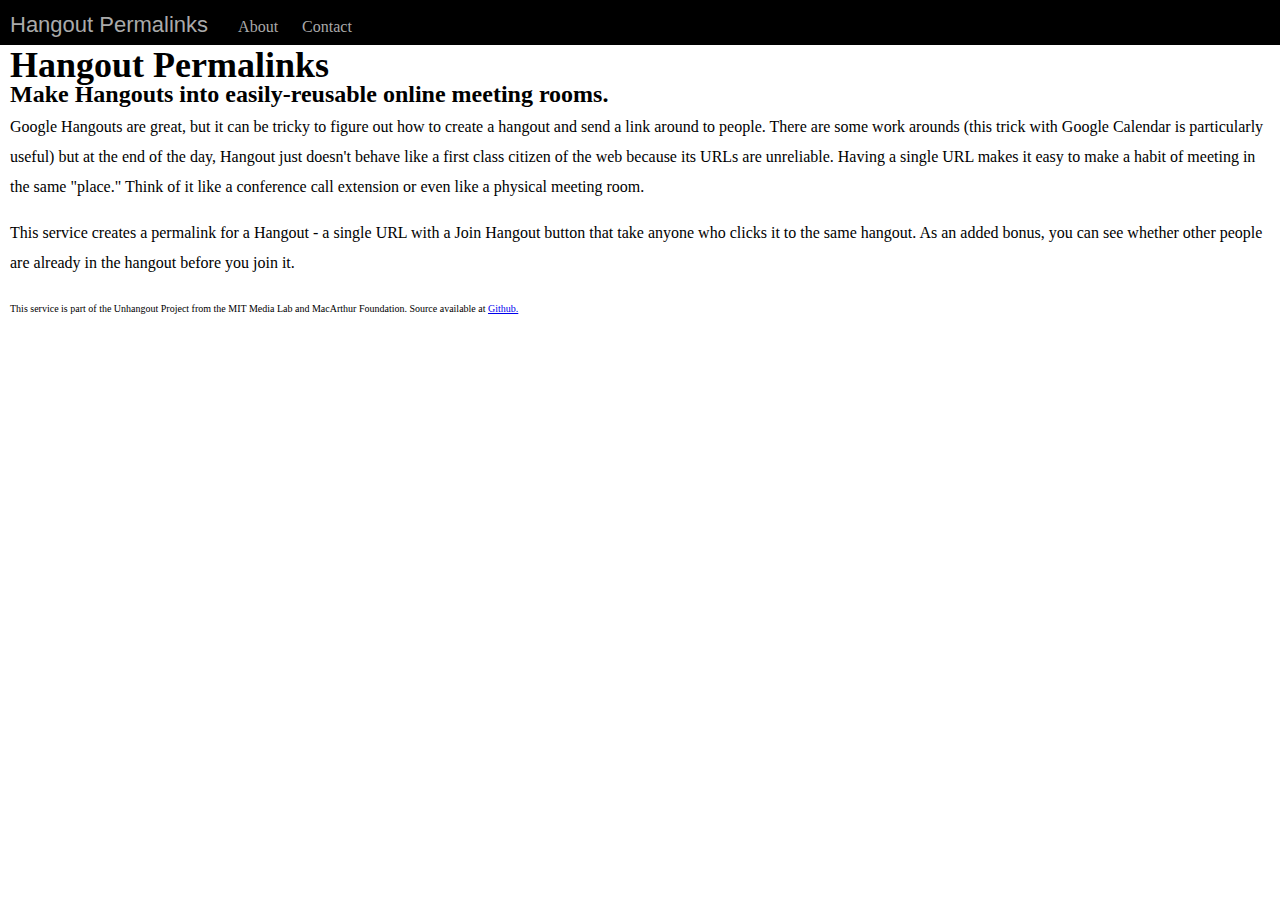
==== index.html @ 660e742a "Header and typography styles." ====
<!DOCTYPE html>
<html> 
    <head>
        <title>Hangout Permalinks</title>
        <meta http-equiv="content-type" content="text/html; charset-UTF-8"/>
        <link rel="stylesheet" href="css/base.css" />
    </head>
    <body> 
       <header>
           <h1>
               <a href="index.html">Hangout Permalinks</a> 
           </h1>
           <nav>
               <a href="about.html">About</a>
               <a href="contact.html">Contact</a>
           </nav> 
        </header>
        <article>
            <h1>Hangout Permalinks</h1>
            <h2>Make Hangouts into easily-reusable online meeting rooms.</h2> 
            <p>Google Hangouts are great, but it can be tricky to figure out how to create a hangout and send a link around to people. There are some work arounds (this trick with Google Calendar is particularly useful) but at the end of the day, Hangout just doesn't behave like a first class citizen of the web because its URLs are unreliable. Having a single URL makes it easy to make a habit of meeting in the same "place." Think of it like a conference call extension or even like a physical meeting room.</P> 
        
        
            <p>This service creates a permalink for a Hangout - a single URL with a Join Hangout button that take anyone who clicks it to the same hangout. As an added bonus, you can see whether other people are already in the hangout before you join it.</P> 
            
    
        </article>
        <footer>
            <P>This service is part of the Unhangout Project from the MIT Media Lab and MacArthur Foundation. Source available at <a href="https://github.com/drewww/unhangout"> Github.</a> </P>
            
        </footer>
    </body>      
</html>
---- css/base.css ----
* {
    box-sizing: border-box; 
    margin: 0;
    padding: 0;  
}

body {
    font-family: georgia, serif;
    font-size: 16px; 
    line-height: 30px;
}

p {
    margin-bottom: 16px;
}
  
header {
    background-color: #000000;
    color: #ffffff;
    height: 45px;
}

header h1 {
    float: left;
    font-family: helvetica, arial, sans-serif;
    font-size: 22px;
    font-weight: 500;  
    padding: 10px; /*TRouBLe */
}
 
header nav {
    float:left;
    margin-top: 12px; 
}

header a {
    color: #aaaaaa;
    margin-right: 20px;
    text-decoration: none;  
}

header a:link {}
header a:visited {}
header a:hover {
    color: #ffffff;
}
header a:active {
    text-decoration: underline;
}
header a:focus {}

article {
    clear: both;
    padding: 0 10px 0 10px;
}

article h1 {
    font-size: 36px;
    line-height: :44px;
    margin-top: 4px;
}

article h2 {
    font-size: 24px;
    line-height: 28px;
    margin-bottom: 4px;
     
}

footer {
    font-size: 10px;
    padding: 0 10px 0 10px;
}
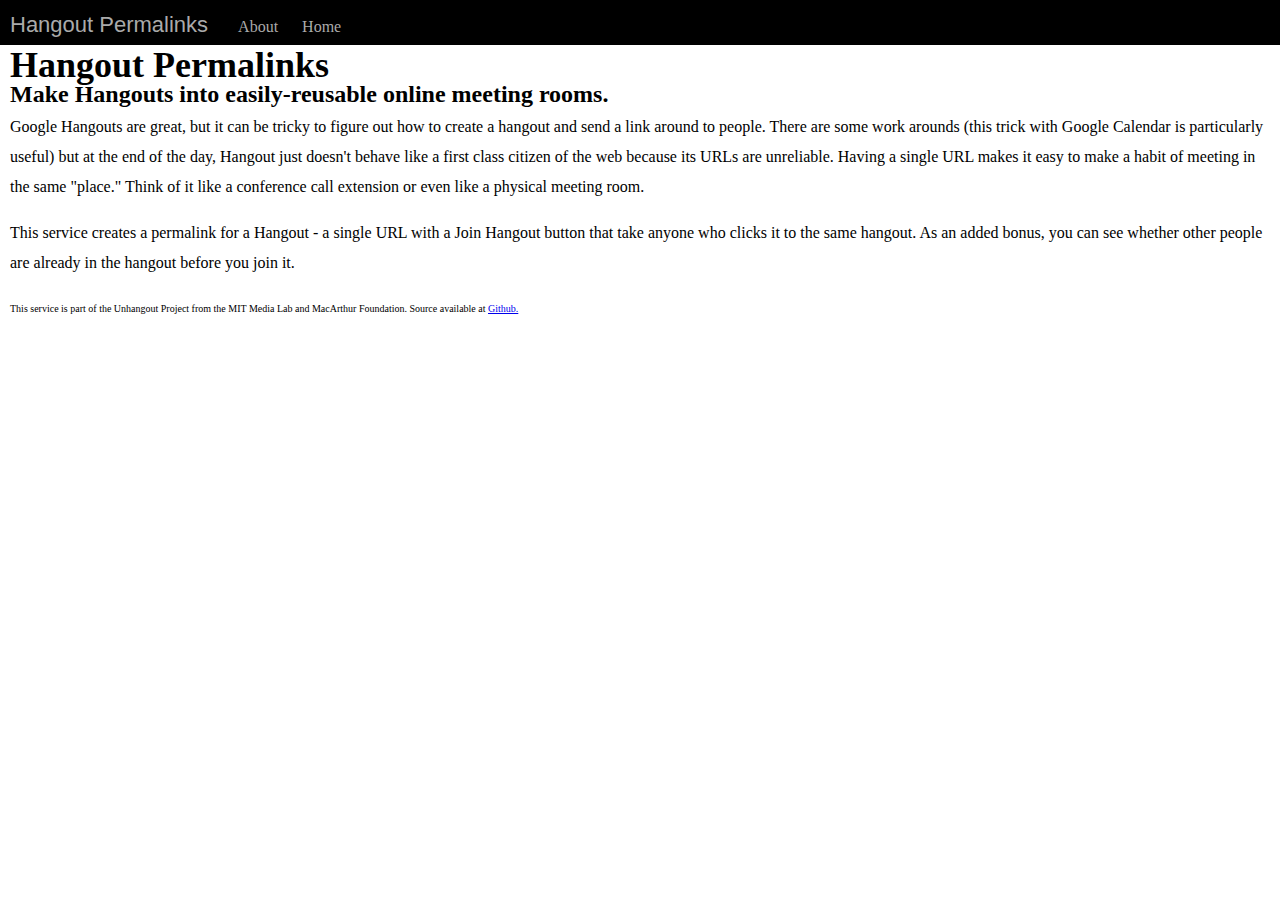
==== commit 43540221: "updated index" ====
--- a/index.html
+++ b/index.html
@@ -12,7 +12,7 @@
            </h1>
            <nav>
                <a href="about.html">About</a>
-               <a href="contact.html">Contact</a>
+               <a href="indext.html">Home</a>
            </nav> 
         </header>
         <article>
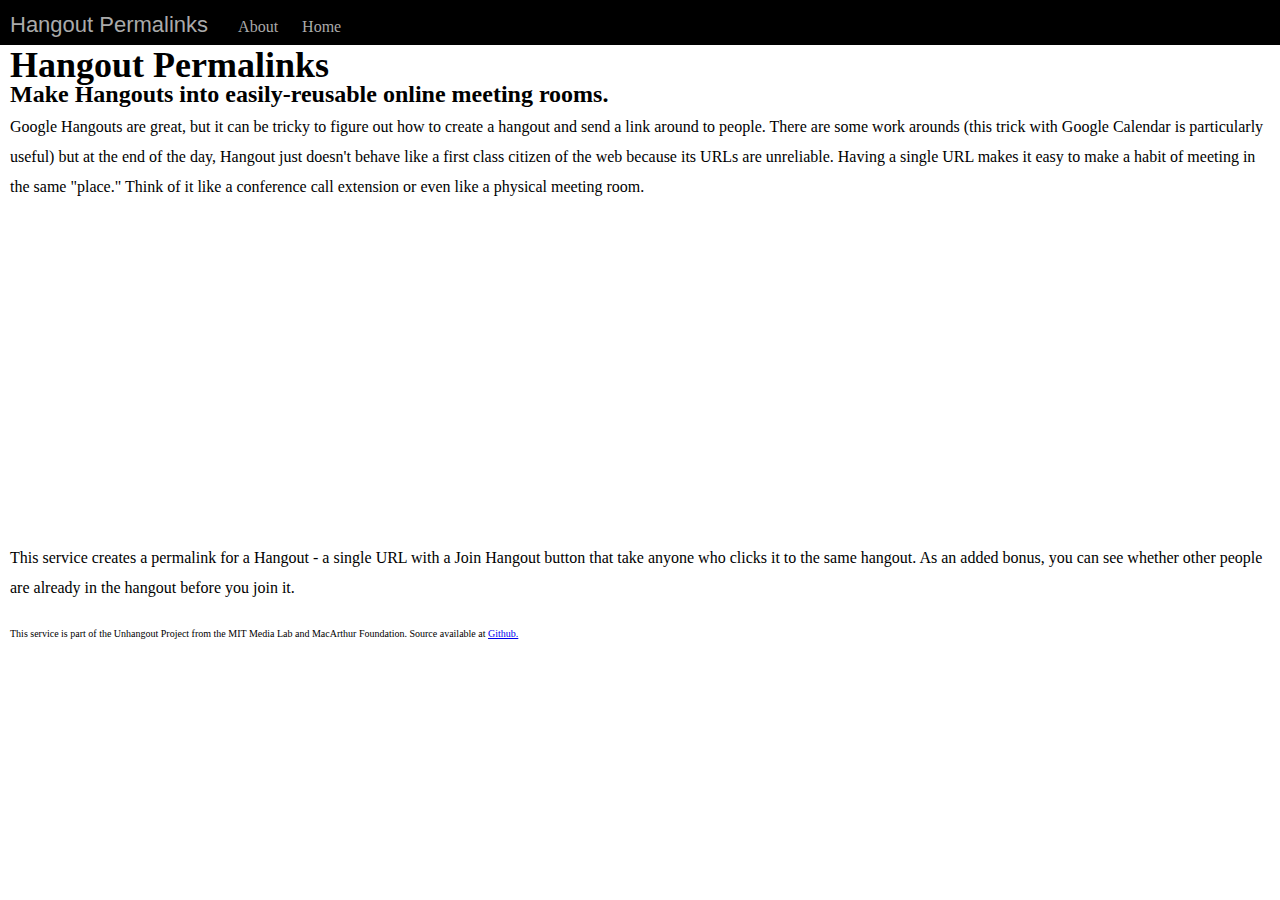
==== commit df714122: "youtube iframe embeb" ====
--- a/index.html
+++ b/index.html
@@ -19,7 +19,7 @@
             <h1>Hangout Permalinks</h1>
             <h2>Make Hangouts into easily-reusable online meeting rooms.</h2> 
             <p>Google Hangouts are great, but it can be tricky to figure out how to create a hangout and send a link around to people. There are some work arounds (this trick with Google Calendar is particularly useful) but at the end of the day, Hangout just doesn't behave like a first class citizen of the web because its URLs are unreliable. Having a single URL makes it easy to make a habit of meeting in the same "place." Think of it like a conference call extension or even like a physical meeting room.</P> 
-        
+        <iframe width="420" height="315" src="//www.youtube.com/embed/X8GFWVy2ghM" frameborder="0" allowfullscreen></iframe>
         
             <p>This service creates a permalink for a Hangout - a single URL with a Join Hangout button that take anyone who clicks it to the same hangout. As an added bonus, you can see whether other people are already in the hangout before you join it.</P> 
             
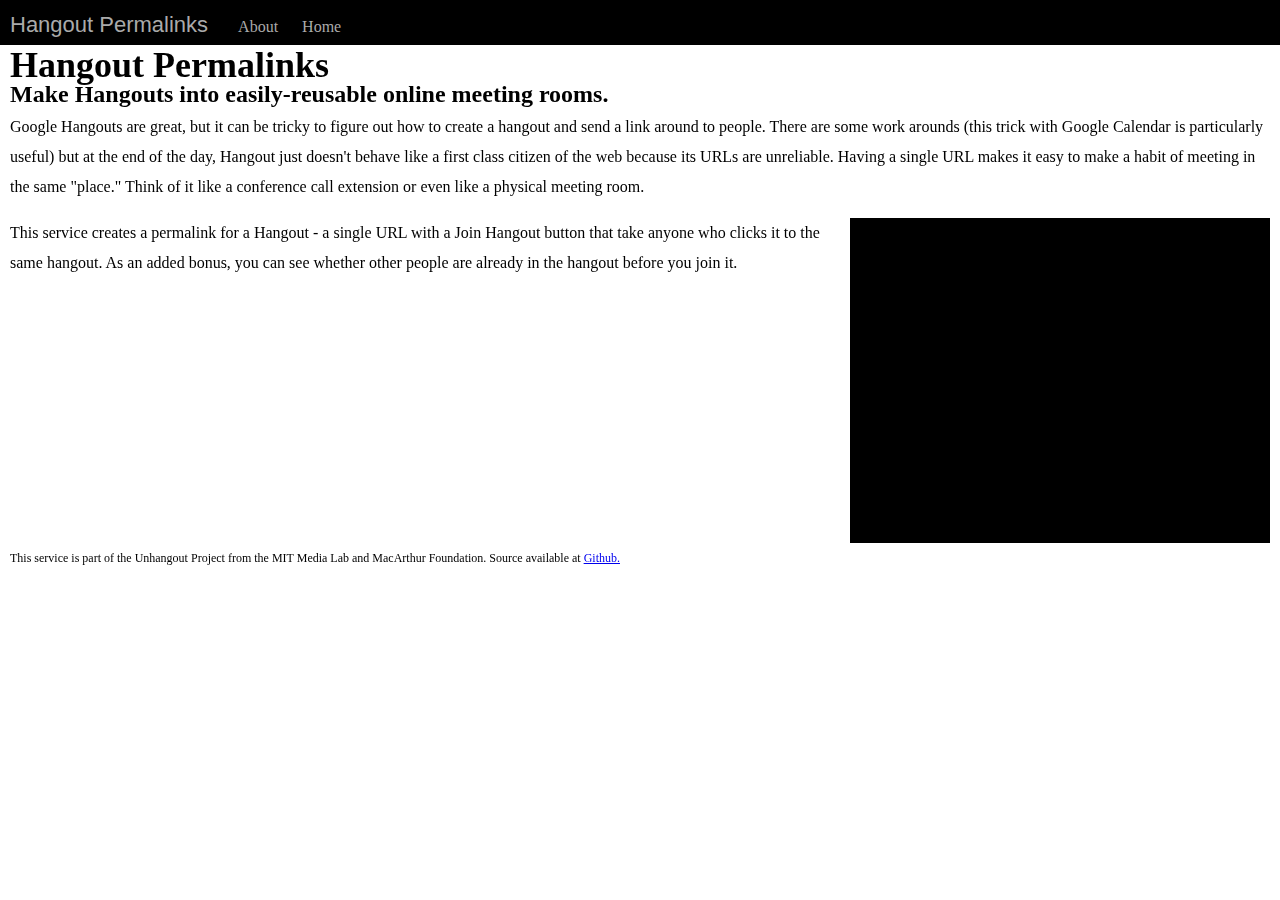
==== commit af692cb2: "float and clear updated" ====
--- a/index.html
+++ b/index.html
@@ -19,8 +19,9 @@
             <h1>Hangout Permalinks</h1>
             <h2>Make Hangouts into easily-reusable online meeting rooms.</h2> 
             <p>Google Hangouts are great, but it can be tricky to figure out how to create a hangout and send a link around to people. There are some work arounds (this trick with Google Calendar is particularly useful) but at the end of the day, Hangout just doesn't behave like a first class citizen of the web because its URLs are unreliable. Having a single URL makes it easy to make a habit of meeting in the same "place." Think of it like a conference call extension or even like a physical meeting room.</P> 
-        <iframe width="420" height="315" src="//www.youtube.com/embed/X8GFWVy2ghM" frameborder="0" allowfullscreen></iframe>
-        
+        <aside> 
+            <iframe width="420" height="315" src="//www.youtube.com/embed/X8GFWVy2ghM" frameborder="0" allowfullscreen></iframe>
+        </aside>
             <p>This service creates a permalink for a Hangout - a single URL with a Join Hangout button that take anyone who clicks it to the same hangout. As an added bonus, you can see whether other people are already in the hangout before you join it.</P> 
             
     
--- a/css/base.css
+++ b/css/base.css
@@ -63,11 +63,19 @@
 article h2 {
     font-size: 24px;
     line-height: 28px;
-    margin-bottom: 4px;
-     
+    margin-bottom: 4px; 
+}
+
+aside {
+    background-color: #000;
+    float: right;
+    margin-left: 5%
+    margin: 0 0 10px 5%   
+    width: 45%
 }
 
 footer {
-    font-size: 10px;
+    clear: both;
+    font-size: 12px; 
     padding: 0 10px 0 10px;
 }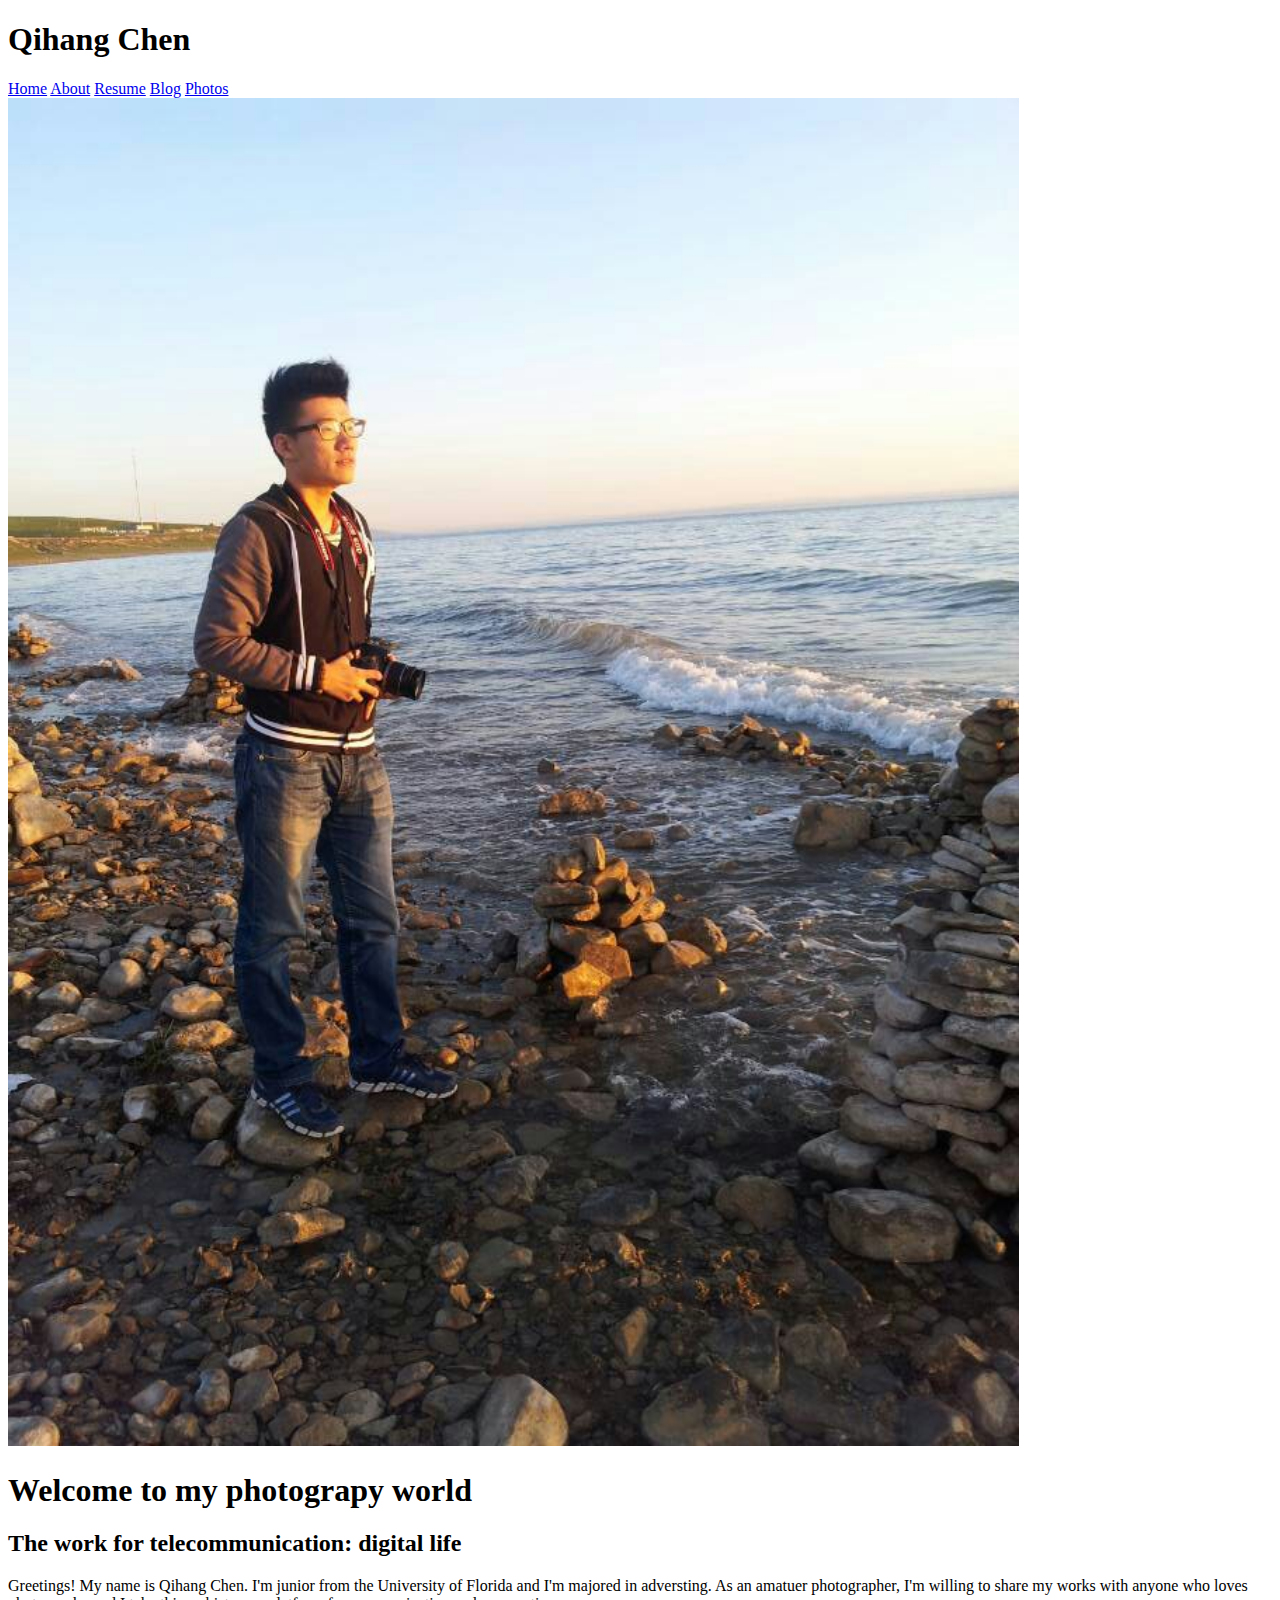
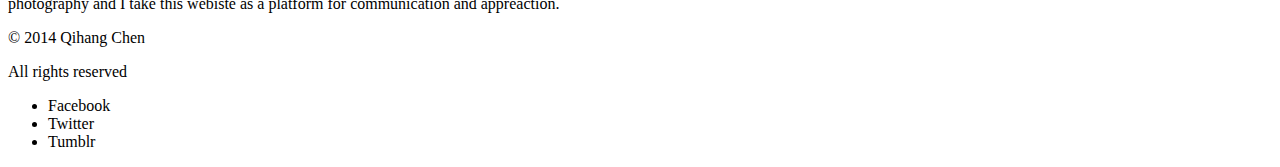
==== commit 9501cee4: "index edited" ====
--- a/index.html
+++ b/index.html
@@ -1,34 +1,46 @@
 <!DOCTYPE html>
-<html> 
-    <head>
-        <title>Hangout Permalinks</title>
-        <meta http-equiv="content-type" content="text/html; charset-UTF-8"/>
-        <link rel="stylesheet" href="css/base.css" />
-    </head>
-    <body> 
-       <header>
-           <h1>
-               <a href="index.html">Hangout Permalinks</a> 
-           </h1>
-           <nav>
-               <a href="about.html">About</a>
-               <a href="indext.html">Home</a>
-           </nav> 
-        </header>
-        <article>
-            <h1>Hangout Permalinks</h1>
-            <h2>Make Hangouts into easily-reusable online meeting rooms.</h2> 
-            <p>Google Hangouts are great, but it can be tricky to figure out how to create a hangout and send a link around to people. There are some work arounds (this trick with Google Calendar is particularly useful) but at the end of the day, Hangout just doesn't behave like a first class citizen of the web because its URLs are unreliable. Having a single URL makes it easy to make a habit of meeting in the same "place." Think of it like a conference call extension or even like a physical meeting room.</P> 
-        <aside> 
-            <iframe width="420" height="315" src="//www.youtube.com/embed/X8GFWVy2ghM" frameborder="0" allowfullscreen></iframe>
-        </aside>
-            <p>This service creates a permalink for a Hangout - a single URL with a Join Hangout button that take anyone who clicks it to the same hangout. As an added bonus, you can see whether other people are already in the hangout before you join it.</P> 
+<head>
+    <title>QihangChen</title>
+    <meta charset="utf-8" />
+    <link href="css/style.css" rel="stylesheet" />
+</head>
+
+
+    <body>
+
+        <div id="wrapper">
+        
+            <header>  
+              <h1 class="third" >Qihang Chen</h1>
+              <nav>
+                <a href="a">Home</a>
+                <a href="about.html">About</a>
+                <a href="a">Resume</a>
+                <a href="a">Blog</a>
+                <a href="a">Photos</a>
+              </nav> 
+            </header>    
+             
+            <section class="banner full">
+                <img src="img/seaside.jpg" width="80%" alt="me in the seaside" />
+            <article>
+                <h1>Welcome to my photograpy world </h1>
+                <h2>The work for telecommunication: digital life </h2>
+                 
+                <p>Greetings! My name is Qihang Chen. I'm junior from the University of Florida and I'm majored in adversting. As an amatuer photographer, I'm willing to share my works with anyone who loves photography and I take this webiste as a platform for communication and appreaction.  </p>
+            </article>
             
-    
-        </article>
-        <footer>
-            <P>This service is part of the Unhangout Project from the MIT Media Lab and MacArthur Foundation. Source available at <a href="https://github.com/drewww/unhangout"> Github.</a> </P>
-            
-        </footer>
-    </body>      
-</html>+            <footer> 
+                <p>&copy; 2014 Qihang Chen</p> 
+                <p>All rights reserved</p>
+                <ul class="social">
+                    <li>Facebook</li>
+                    <li>Twitter</li>
+                    <li>Tumblr</li> 
+                </ul>
+
+            </footer> 
+         
+    </body>
+
+ 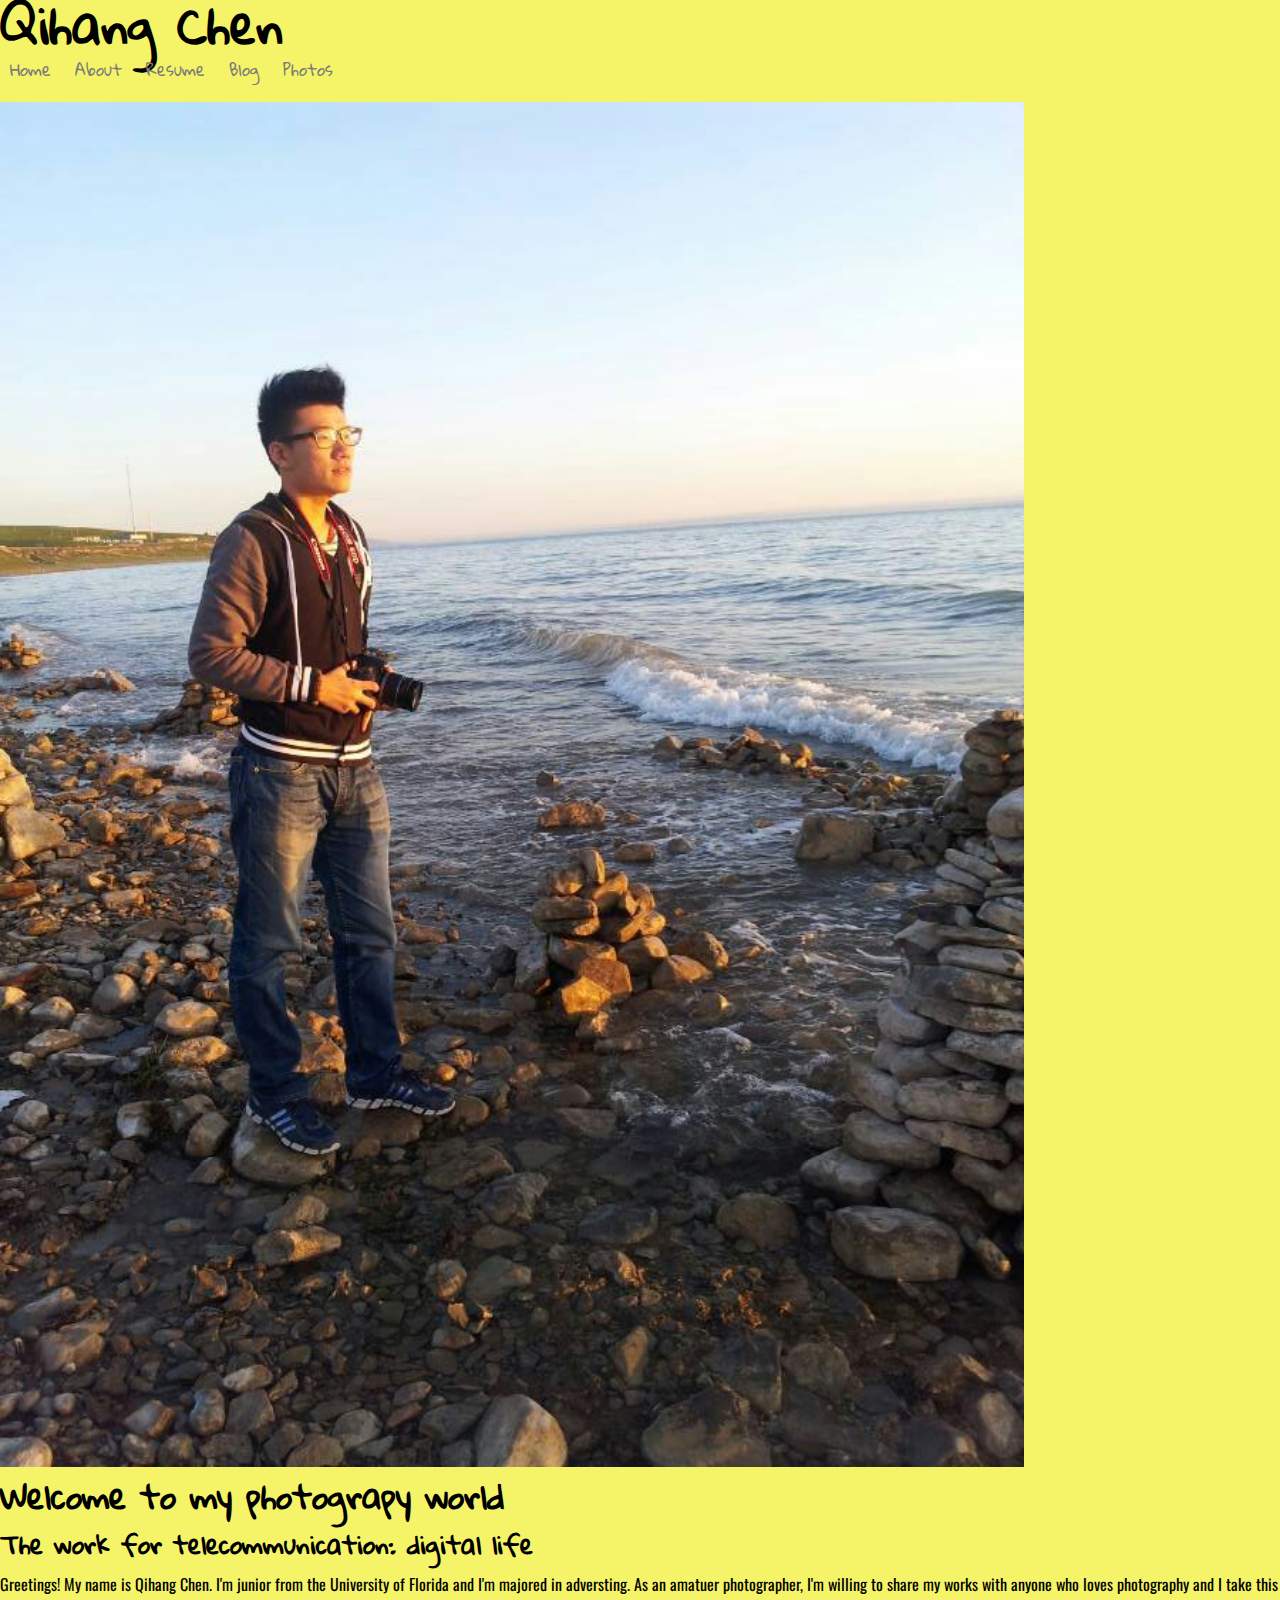
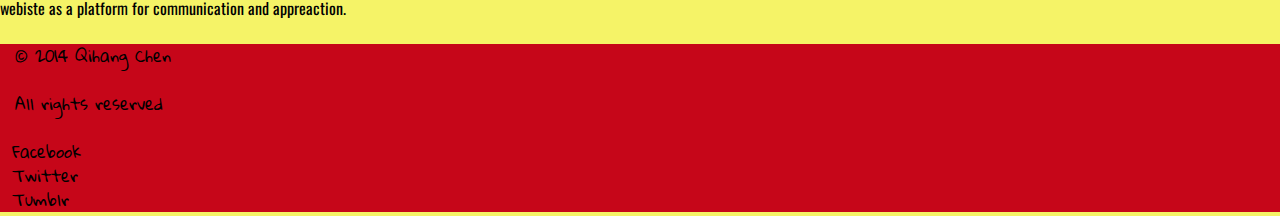
==== commit 4b3bcd48: "index edited" ====
--- a/index.html
+++ b/index.html
@@ -8,7 +8,7 @@
 
     <body>
 
-        <div id="wrapper">
+        <div class="wrapper" >
         
             <header>  
               <h1 class="third" >Qihang Chen</h1>
@@ -22,14 +22,17 @@
             </header>    
              
             <section class="banner full">
-                <img src="img/seaside.jpg" width="80%" alt="me in the seaside" />
-            <article>
+                <img src="img/seaside.jpg" alt="me in the seaside" />
+                <article>
                 <h1>Welcome to my photograpy world </h1>
                 <h2>The work for telecommunication: digital life </h2>
                  
-                <p>Greetings! My name is Qihang Chen. I'm junior from the University of Florida and I'm majored in adversting. As an amatuer photographer, I'm willing to share my works with anyone who loves photography and I take this webiste as a platform for communication and appreaction.  </p>
-            </article>
-            
+                <p>
+                    Greetings! My name is Qihang Chen. I'm junior from the University of Florida and I'm majored in adversting. As an amatuer photographer, I'm willing to share my works with anyone who loves photography and I take this webiste as a platform for communication and appreaction.  
+                </p>
+                </article>
+            </section>
+        
             <footer> 
                 <p>&copy; 2014 Qihang Chen</p> 
                 <p>All rights reserved</p>
@@ -40,7 +43,7 @@
                 </ul>
 
             </footer> 
-         
+         </div>
     </body>
 
  --- a/css/style.css
+++ b/css/style.css
@@ -0,0 +1,93 @@
+ @import url(http://fonts.googleapis.com/css?family=Gloria+Hallelujah);
+ @import url(http://fonts.googleapis.com/css?family=Oswald);
+
+* {
+    margin: 0;
+    padding: 0;
+}
+
+body {
+    font: 16px/24px 'Oswald', serif;
+    background-color: #F5F367;
+}
+
+*article {
+    font-size: 24px;
+}
+
+h1,h2 {
+    font-family: 'Gloria Hallelujah', sans-serif;
+}
+
+h1 {
+    line-height: 48px;
+}
+
+h2 {
+    font-size: 24px;
+    line-height: 32px;
+    margin-bottom: 8px;
+}
+ 
+p {
+    margin-bottom: 24px;
+}
+
+img {
+    width: 80%;
+}
+
+header {
+    margin-bottom: 10px;
+}
+
+header h1 {
+    font-size: 48px;
+}
+
+nav a {
+    border-bottom: 3px ;
+    color: #7B7C78;  
+    display: inline-block;
+    font: 16px/24px 'Gloria Hallelujah', sans-serif;
+    padding: 10px;
+    text-decoration: none;
+}
+
+nav a:hover {
+    border-bottom: 4px solid #5cb0ff;
+}
+
+article h1 {
+    margin-bottom: 8px;
+}
+
+article h2 {
+    margin-bottom: 12px; 
+}
+
+footer {
+    font-family:'Gloria Hallelujah', sans-serif; 
+    background-color: #C60619;
+    clear: both; 
+}
+
+footer ul {
+    list-style-type: none;
+}
+
+footer p {
+    color: #000000;
+    margin-left: 3px;
+    padding-left: 12px;  
+}
+
+footer li { 
+    color: #000000;
+    font-size: 16px; 
+    margin-left: 3px; 
+    padding-left: 12px;
+    margin: 0px;  
+}
+
+ 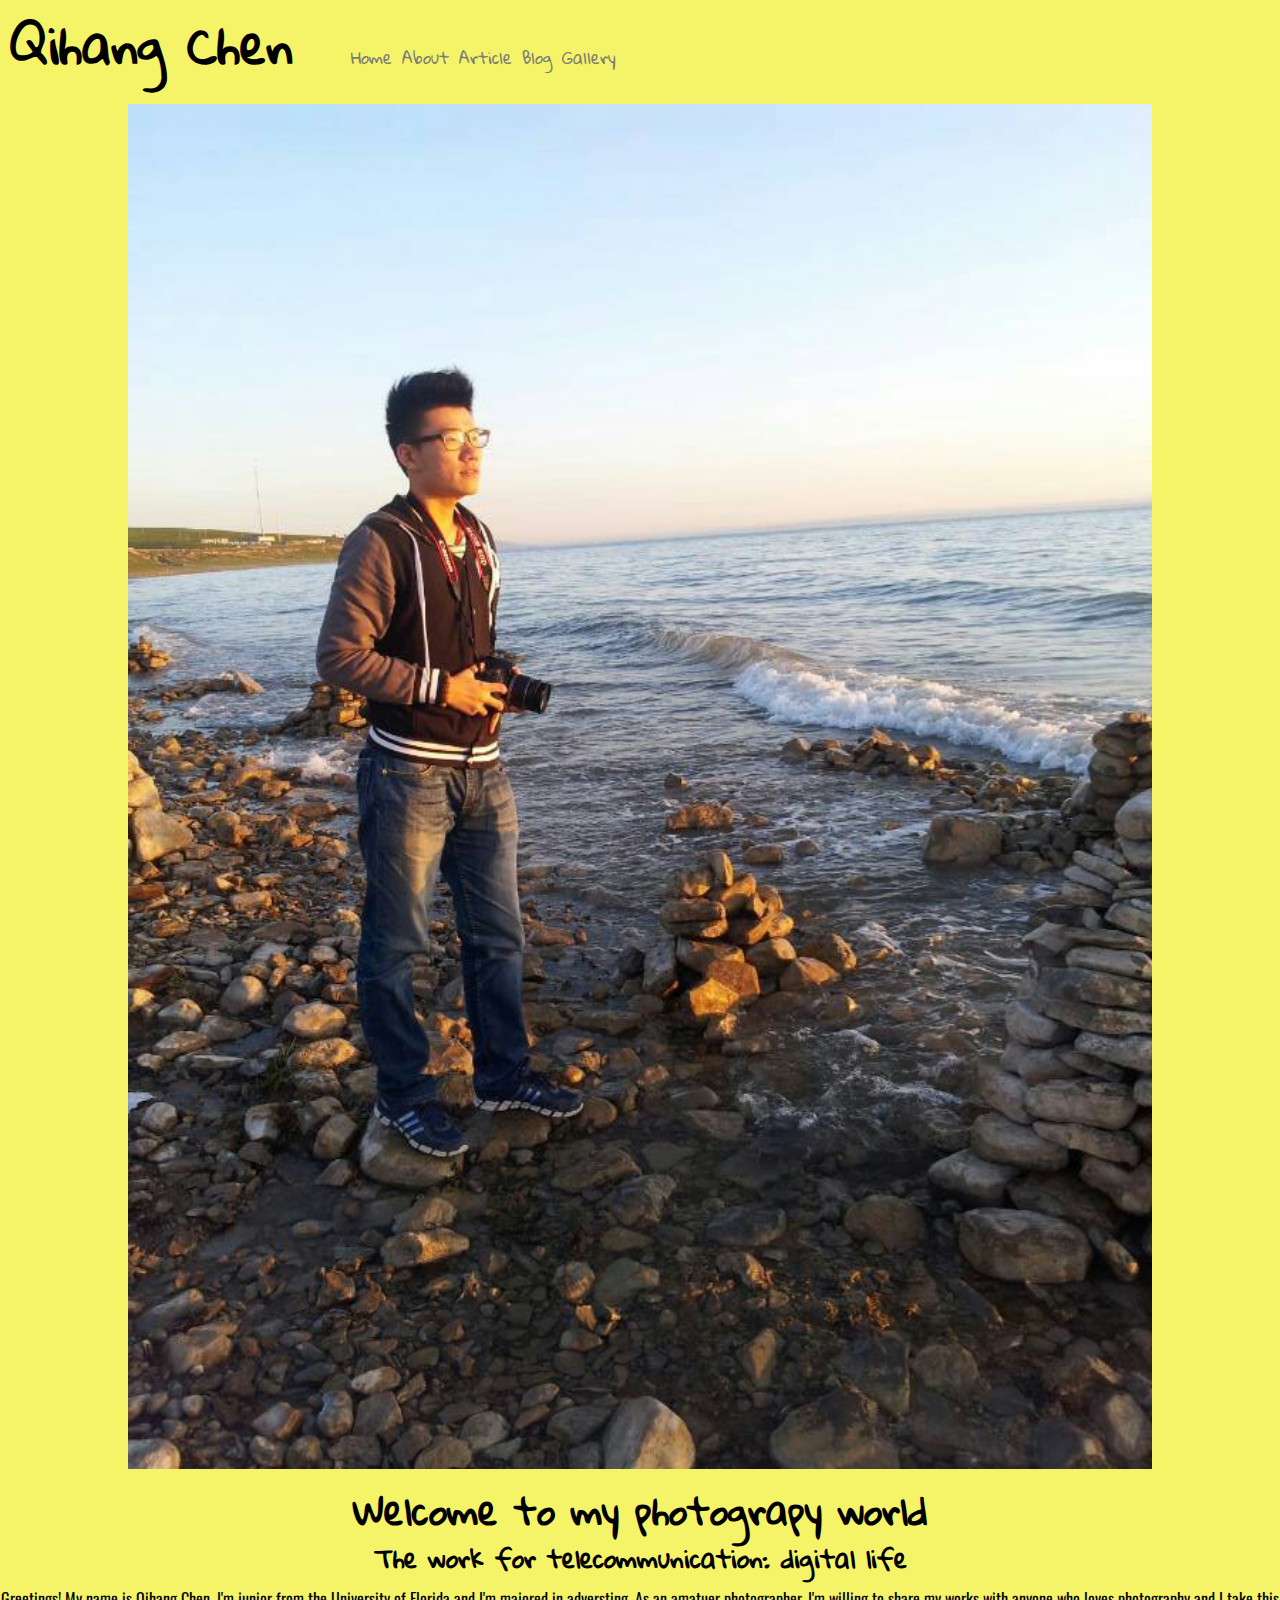
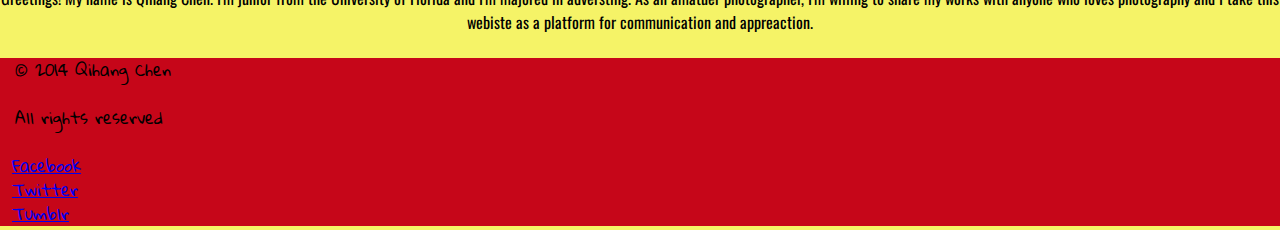
==== commit dc552b49: "project edited" ====
--- a/index.html
+++ b/index.html
@@ -2,7 +2,7 @@
 <head>
     <title>QihangChen</title>
     <meta charset="utf-8" />
-    <link href="css/style.css" rel="stylesheet" />
+    <link href="css/base.css" rel="stylesheet" />
 </head>
 
 
@@ -11,18 +11,18 @@
         <div class="wrapper" >
         
             <header>  
-              <h1 class="third" >Qihang Chen</h1>
+              <h1 >Qihang Chen</h1>
               <nav>
-                <a href="a">Home</a>
+                <a href="index.html">Home</a>
                 <a href="about.html">About</a>
-                <a href="a">Resume</a>
-                <a href="a">Blog</a>
-                <a href="a">Photos</a>
+                <a href="article.html">Article</a>
+                <a href="https://www.tumblr.com/blog/qihangchen">Blog</a> 
+                <a href="gallery.html">Gallery</a>    
               </nav> 
             </header>    
              
-            <section class="banner full">
-                <img src="img/seaside.jpg" alt="me in the seaside" />
+            <section class="content"> 
+                <img src="img/seaside.jpg" alt="me in the seaside" /> 
                 <article>
                 <h1>Welcome to my photograpy world </h1>
                 <h2>The work for telecommunication: digital life </h2>
@@ -37,9 +37,9 @@
                 <p>&copy; 2014 Qihang Chen</p> 
                 <p>All rights reserved</p>
                 <ul class="social">
-                    <li>Facebook</li>
-                    <li>Twitter</li>
-                    <li>Tumblr</li> 
+                    <li><a href="https://www.facebook.com/qihang.chen.75/about">Facebook</a></li>
+                    <li><a href="https://twitter.com/Harryboatc">Twitter</a></li>
+                    <li><a href="https://www.tumblr.com/blog/qihangchen">Tumblr</a></li> 
                 </ul>
 
             </footer> 
--- a/css/base.css
+++ b/css/base.css
@@ -0,0 +1,125 @@
+ @import url(http://fonts.googleapis.com/css?family=Gloria+Hallelujah);
+ @import url(http://fonts.googleapis.com/css?family=Oswald);
+
+* {
+    margin: 0;
+    padding: 0;
+}
+
+body {
+    font: 16px/24px 'Oswald', serif;
+    background-color: #F5F367;
+}
+
+*article {
+    font-size: 24px;
+}
+
+h1,h2 {
+    font-family: 'Gloria Hallelujah', sans-serif;
+}
+
+h1 {
+    line-height: 48px;
+}
+
+h2 {
+    font-size: 24px;
+    line-height: 32px;
+    margin-bottom: 8px;
+}
+
+img {
+    width: 80%;
+} 
+
+p {
+    margin-bottom: 24px;
+}
+ 
+header { 
+    margin-bottom: 10px; 
+    margin-right: 10px;
+    clear: both; 
+}
+
+header h1 {
+    margin-top: 10px;
+    margin-bottom: 20px;
+    margin-left: 10px;
+    margin-right:48px;
+    font-size: 48px;
+    float: left;  
+}
+
+nav a {
+    border-bottom: 3px ;
+    color: #7B7C78;  
+    display: inline-block;
+    font: 16px/24px 'Gloria Hallelujah', sans-serif;
+    height: 40px; 
+    text-decoration: none;
+    float: left; 
+    margin-left: 10px; 
+    margin-top: 36px;  
+    border: 0px;
+}
+
+nav a:hover { 
+    color: #ffffff;
+}
+
+ 
+article h1 {
+    margin-bottom: 8px;
+    font-size: 36px;
+}
+
+article h2 {
+    margin-bottom: 12px; 
+}
+
+footer {
+    font-family:'Gloria Hallelujah', sans-serif; 
+    background-color: #C60619;
+    clear: both;  
+    padding: 0; 
+}
+
+footer ul {
+    list-style-type: none;
+}
+
+footer p {
+    color: #000000;
+    margin-left: 3px;
+    padding-left: 12px;  
+}
+
+footer li { 
+    color: #000000;
+    font-size: 16px; 
+    margin-left: 3px; 
+    padding-left: 12px;
+    margin: 0px;  
+}
+
+.content {
+    font-family: 'Oswald', sans-serif;
+    text-align: center;
+    clear: both;
+}
+
+.content img {
+    margin-bottom: 12px;
+    margin-top: 16px; 
+}
+
+@media screen and (max-width:600px) { 
+        .content p {
+        padding: 0;
+        text-align: center;   
+    }
+
+}
+ 
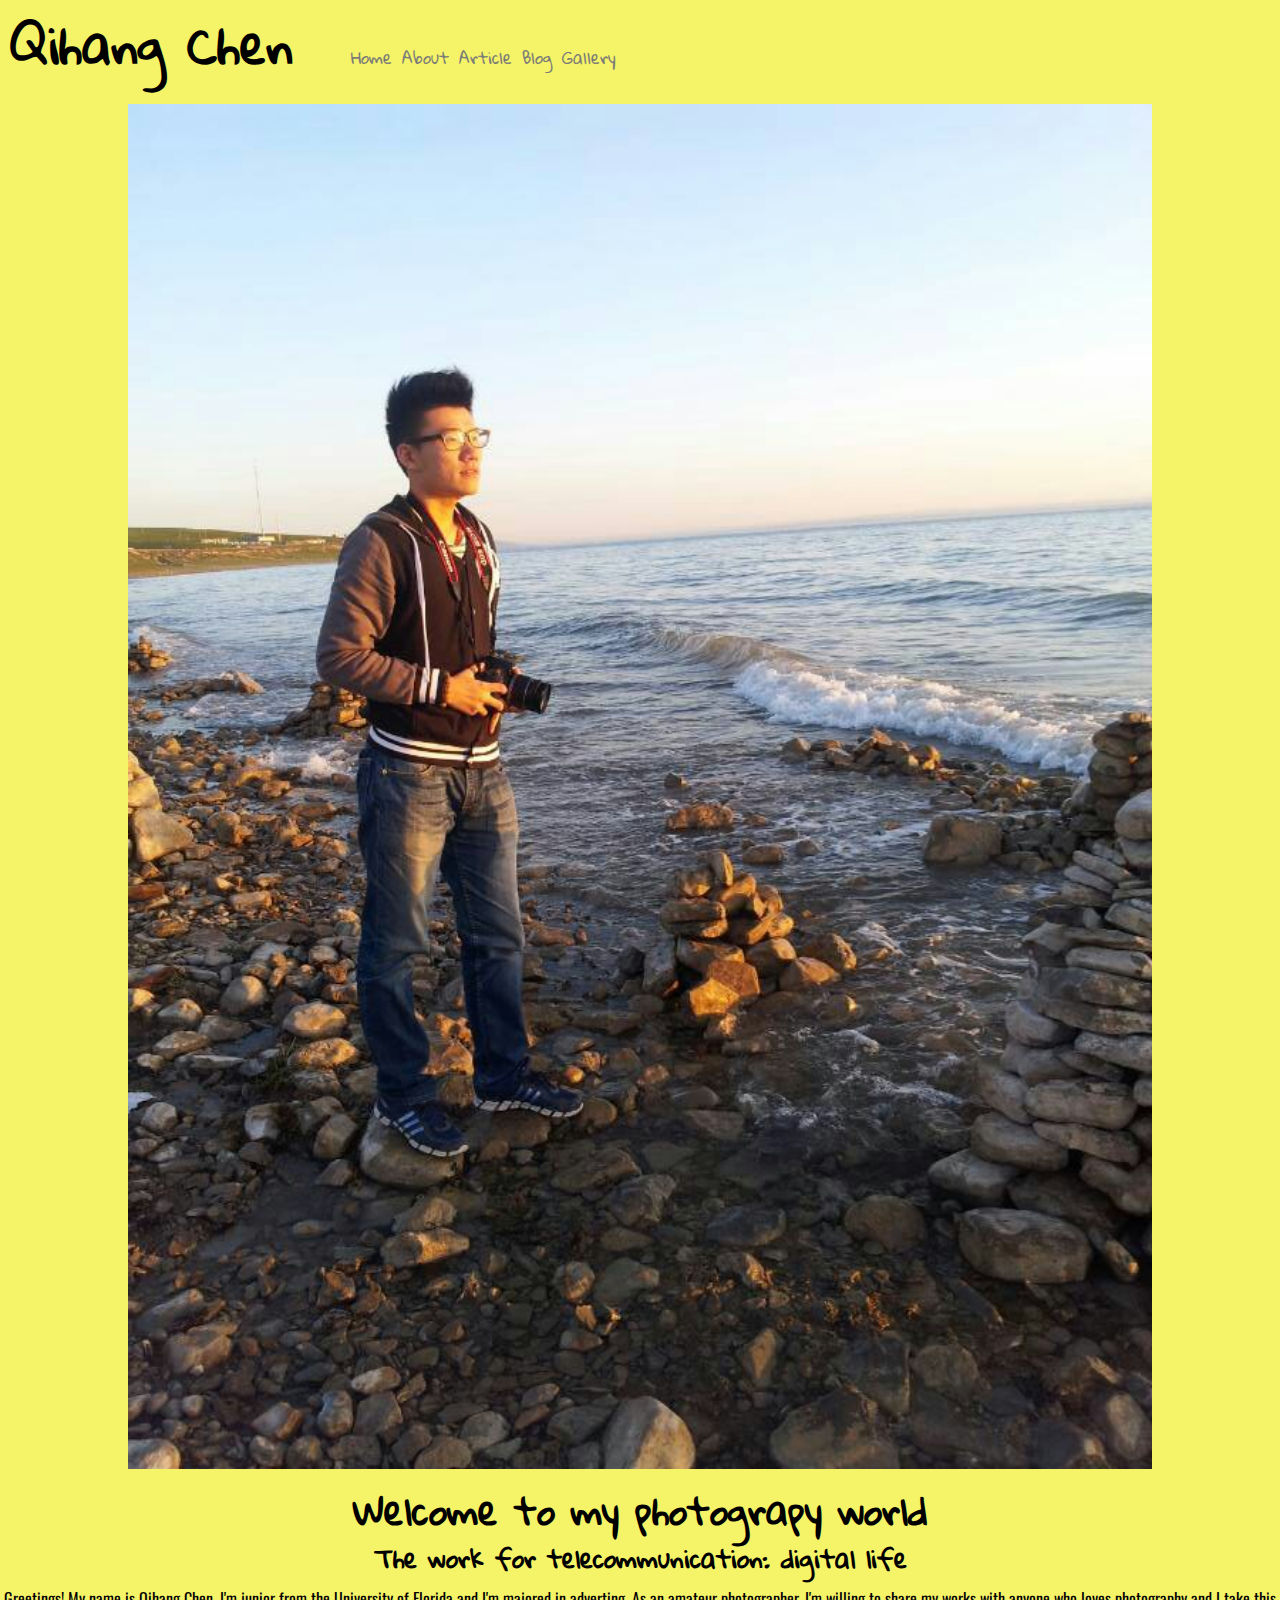
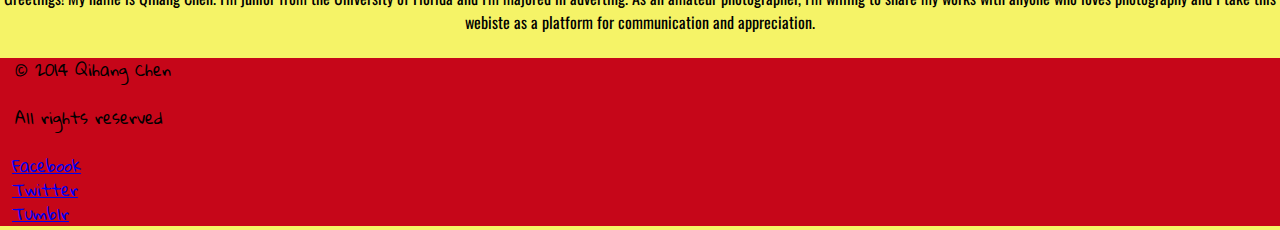
==== commit fdc0043f: "project revised" ====
--- a/index.html
+++ b/index.html
@@ -28,7 +28,7 @@
                 <h2>The work for telecommunication: digital life </h2>
                  
                 <p>
-                    Greetings! My name is Qihang Chen. I'm junior from the University of Florida and I'm majored in adversting. As an amatuer photographer, I'm willing to share my works with anyone who loves photography and I take this webiste as a platform for communication and appreaction.  
+                    Greetings! My name is Qihang Chen. I'm junior from the University of Florida and I'm majored in adverting. As an amateur photographer, I'm willing to share my works with anyone who loves photography and I take this webiste as a platform for communication and appreciation.  
                 </p>
                 </article>
             </section>
--- a/css/base.css
+++ b/css/base.css
@@ -49,9 +49,10 @@
     margin-left: 10px;
     margin-right:48px;
     font-size: 48px;
-    float: left;  
-}
-
+    float: left;   
+}
+
+  
 nav a {
     border-bottom: 3px ;
     color: #7B7C78;  
@@ -112,7 +113,94 @@
 
 .content img {
     margin-bottom: 12px;
-    margin-top: 16px; 
+    margin-top: 16px;  
+}
+
+.photo img {
+    margin-bottom: -6px;
+}
+
+.photo h3 {
+    background-color: #C60619;
+    padding: 8px 0;
+    text-align: center;
+    text-transform: uppercase; 
+}
+
+.photo p {
+     color: #FFFFFF;
+}
+    
+.photo h3 {
+    background-color: #C60619;  
+}
+ 
+.photo h3 a {
+    color: #ffffff;
+    text-decoration: none; 
+}
+
+.photo  { 
+    margin-bottom:2px;
+    text-align: center;
+    clear: both;
+}
+
+.photo img {
+     margin-bottom:1px;
+}
+ 
+.gallery h1 {
+    color: #7B7C78; 
+    text-decoration: none;
+    text-align: center;
+    padding-top: 160px;
+        
+}
+
+.gallery h2 {
+    color: #7B7C78; 
+    margin-bottom: 14px; 
+    margin-top: 4px;
+    text-align: center;
+}
+
+.about {
+    color: #7B7C78; 
+    text-align: center;
+}
+
+.about h1 {
+    padding-top: 160px;
+}
+
+.article {
+     color: #7B7C78; 
+    text-align: center;
+}
+
+.third {
+    background: #000000;
+}
+  
+.third header {
+    color: #7B7C78;
+}
+
+.second {
+    background: #000000;
+}
+
+.second header h1 { 
+    color: #7B7C78;
+}
+
+.first {
+     background: #000000;
+}
+
+.first header h1 { 
+    color: #7B7C78;
 }
 
 @media screen and (max-width:600px) { 
